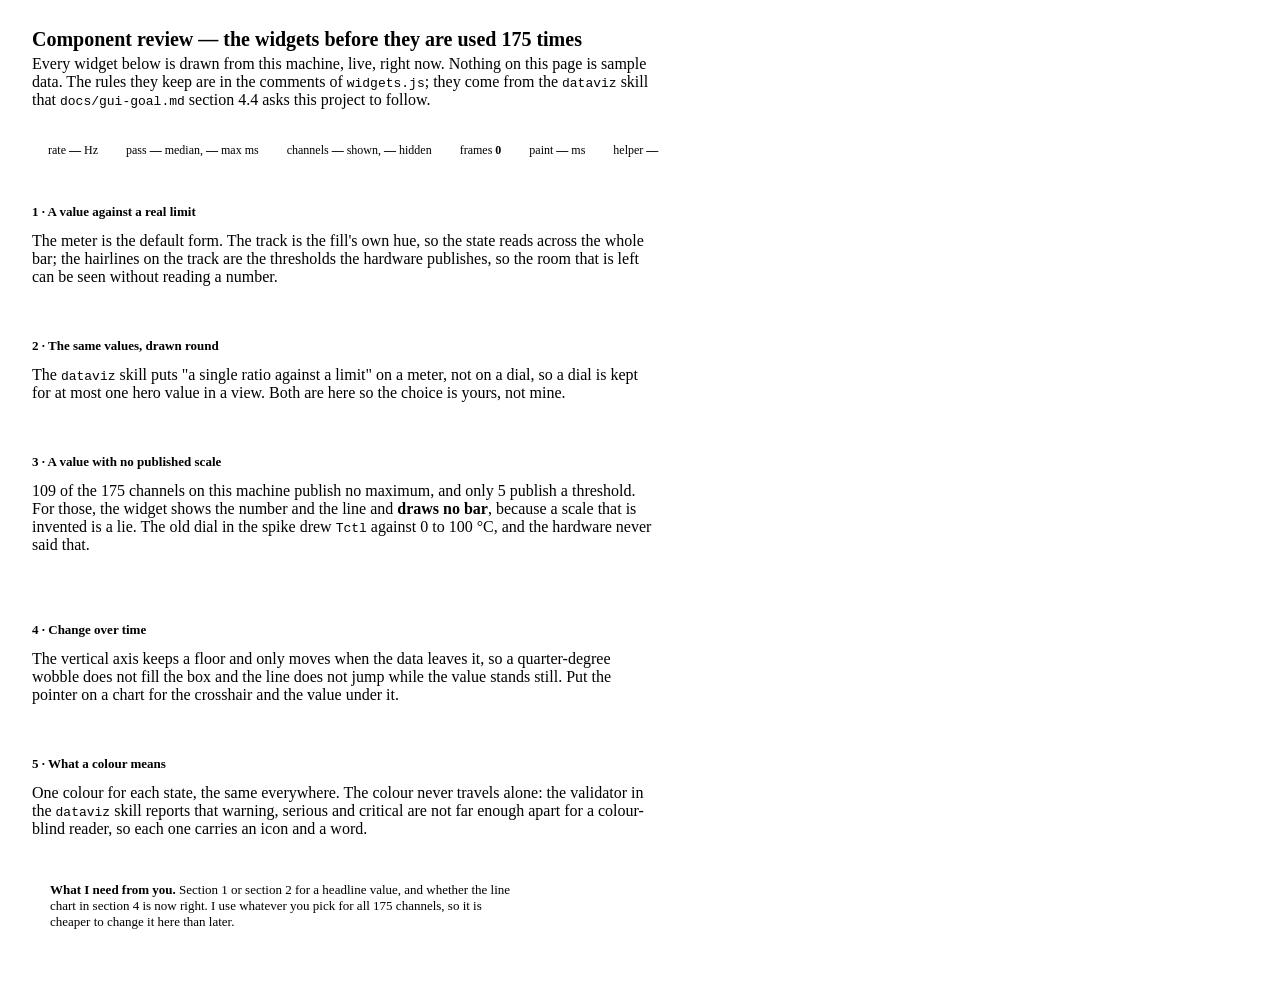
==== src/sensors_gui/web/static/gallery.html @ 1b0311c0 "feat(web): build the front end and rebuild the widget set Gova accepted the stack at checkpoint 1 an" ====
<!doctype html>
<html lang="en">
<head>
<meta charset="utf-8">
<link rel="icon" href="data:image/svg+xml,%3Csvg xmlns='http://www.w3.org/2000/svg' viewBox='0 0 16 16'%3E%3Crect width='16' height='16' rx='3' fill='%231a1a19'/%3E%3Cpath d='M2 11 L5 11 L7 5 L9 13 L11 8 L14 8' stroke='%233987e5' stroke-width='1.6' fill='none' stroke-linecap='round' stroke-linejoin='round'/%3E%3C/svg%3E">
<title>sensors-gui — component review</title>
<link rel="stylesheet" href="/static/tokens.css">
<link rel="stylesheet" href="/static/widgets.css">
<style>
  * { box-sizing: border-box; }
  body {
    margin: 0; background: var(--plane); color: var(--ink);
    font: 14px/1.45 var(--sans); padding: 28px 32px 60px;
  }
  h1 { font-size: 20px; font-weight: 600; margin: 0 0 4px; }
  h2 {
    font-size: 13px; font-weight: 600; color: var(--ink-secondary);
    margin: 36px 0 4px; padding-bottom: 8px; border-bottom: 1px solid var(--border);
  }
  p.note { color: var(--ink-muted); margin: 0 0 6px; max-width: 78ch; }
  p.lead { color: var(--ink-secondary); margin: 0 0 24px; max-width: 78ch; }
  .row { display: flex; flex-wrap: wrap; gap: var(--gap); align-items: flex-start; margin-top: 16px; }
  .status {
    display: flex; gap: 28px; flex-wrap: wrap; font-size: 12px; color: var(--ink-muted);
    background: var(--surface); border: 1px solid var(--border); border-radius: var(--radius);
    padding: 10px 16px; margin-top: 18px; font-variant-numeric: tabular-nums;
  }
  .status b { color: var(--ink); font-weight: 600; }
  .legend { display: flex; gap: 22px; flex-wrap: wrap; margin-top: 14px; font-size: 12px; }
  .legend span { display: inline-flex; align-items: center; gap: 6px; color: var(--ink-secondary); }
  .legend i { font-style: normal; font-size: 10px; }
  .pick {
    background: var(--surface); border: 1px solid var(--border); border-left: 3px solid var(--series);
    border-radius: var(--radius); padding: 14px 18px; margin-top: 16px; max-width: 78ch;
    color: var(--ink-secondary); font-size: 13px;
  }
  .pick b { color: var(--ink); }
</style>
</head>
<body>

<h1>Component review — the widgets before they are used 175 times</h1>
<p class="lead">
  Every widget below is drawn from this machine, live, right now. Nothing on this page is
  sample data. The rules they keep are in the comments of <code>widgets.js</code>; they come
  from the <code>dataviz</code> skill that <code>docs/gui-goal.md</code> section 4.4 asks
  this project to follow.
</p>

<div class="status">
  <span>rate <b id="hz">—</b> Hz</span>
  <span>pass <b id="p50">—</b> median, <b id="pmax">—</b> max ms</span>
  <span>channels <b id="shown">—</b> shown, <b id="hidden">—</b> hidden</span>
  <span>frames <b id="frames">0</b></span>
  <span>paint <b id="paint">—</b> ms</span>
  <span>helper <b id="helper">—</b></span>
</div>

<h2>1 · A value against a real limit</h2>
<p class="note">
  The meter is the default form. The track is the fill's own hue, so the state reads across
  the whole bar; the hairlines on the track are the thresholds the hardware publishes, so the
  room that is left can be seen without reading a number.
</p>
<div class="row" id="meters"></div>

<h2>2 · The same values, drawn round</h2>
<p class="note">
  The <code>dataviz</code> skill puts "a single ratio against a limit" on a meter, not on a
  dial, so a dial is kept for at most one hero value in a view. Both are here so the choice
  is yours, not mine.
</p>
<div class="row" id="dials"></div>

<h2>3 · A value with no published scale</h2>
<p class="note">
  109 of the 175 channels on this machine publish no maximum, and only 5 publish a threshold.
  For those, the widget shows the number and the line and <b>draws no bar</b>, because a
  scale that is invented is a lie. The old dial in the spike drew <code>Tctl</code> against
  0&nbsp;to&nbsp;100&nbsp;°C, and the hardware never said that.
</p>
<div class="row" id="hero"></div>
<div class="row" id="tiles"></div>

<h2>4 · Change over time</h2>
<p class="note">
  The vertical axis keeps a floor and only moves when the data leaves it, so a quarter-degree
  wobble does not fill the box and the line does not jump while the value stands still. Put
  the pointer on a chart for the crosshair and the value under it.
</p>
<div class="row" id="traces"></div>

<h2>5 · What a colour means</h2>
<p class="note">
  One colour for each state, the same everywhere. The colour never travels alone: the
  validator in the <code>dataviz</code> skill reports that warning, serious and critical are
  not far enough apart for a colour-blind reader, so each one carries an icon and a word.
</p>
<div class="legend" id="legend"></div>

<div class="pick">
  <b>What I need from you.</b> Section 1 or section 2 for a headline value, and whether the
  line chart in section 4 is now right. I use whatever you pick for all 175 channels, so it
  is cheaper to change it here than later.
</div>

<script type="module" src="/static/gallery.js"></script>
</body>
</html>
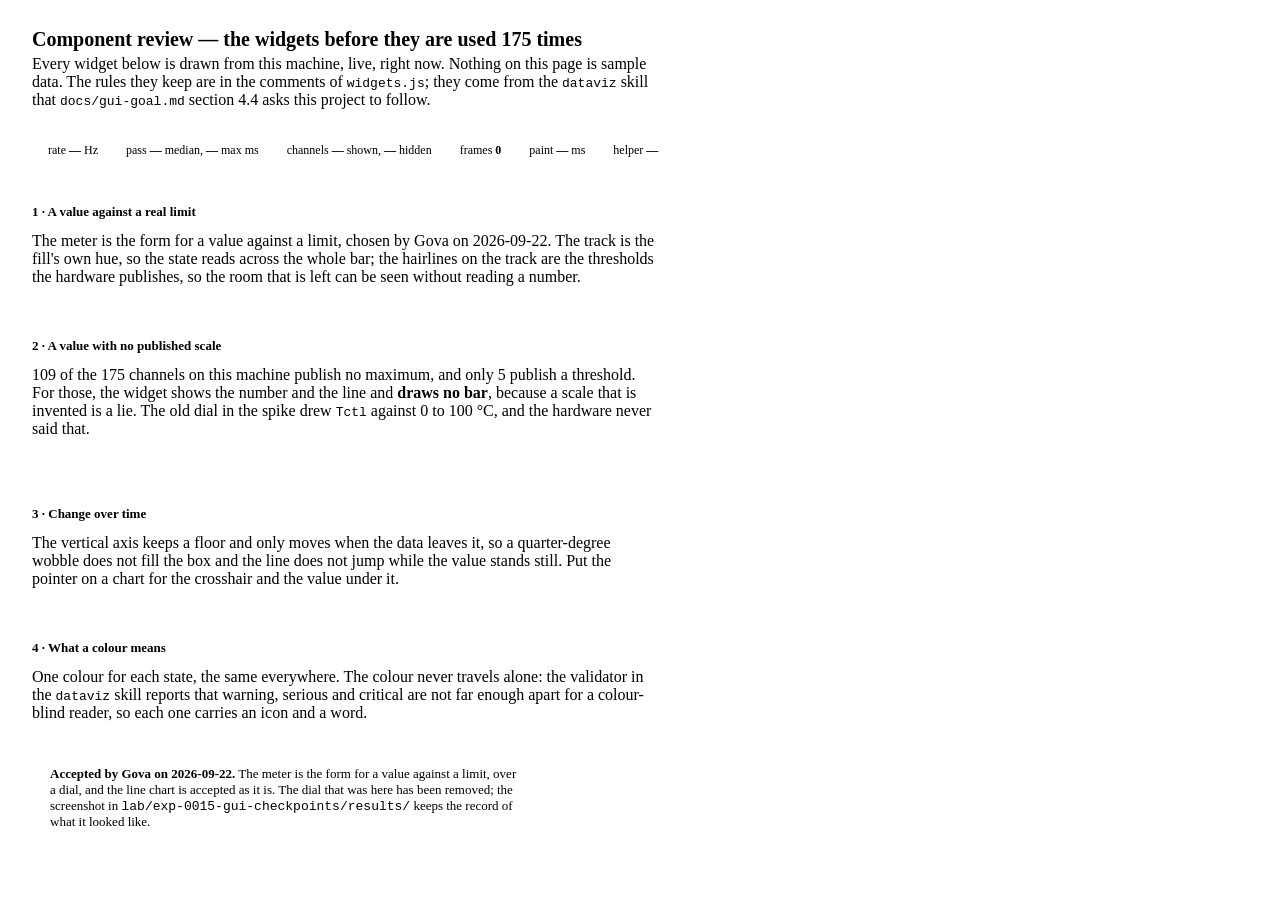
==== commit d4c6774a: "feat(web): add the shell and the summary view Checkpoint 2 of docs/gui-goal.md. Gova chose the meter" ====
--- a/src/sensors_gui/web/static/gallery.html
+++ b/src/sensors_gui/web/static/gallery.html
@@ -58,21 +58,14 @@
 
 <h2>1 · A value against a real limit</h2>
 <p class="note">
-  The meter is the default form. The track is the fill's own hue, so the state reads across
-  the whole bar; the hairlines on the track are the thresholds the hardware publishes, so the
-  room that is left can be seen without reading a number.
+  The meter is the form for a value against a limit, chosen by Gova on 2026-09-22. The track
+  is the fill's own hue, so the state reads across the whole bar; the hairlines on the track
+  are the thresholds the hardware publishes, so the room that is left can be seen without
+  reading a number.
 </p>
 <div class="row" id="meters"></div>
 
-<h2>2 · The same values, drawn round</h2>
-<p class="note">
-  The <code>dataviz</code> skill puts "a single ratio against a limit" on a meter, not on a
-  dial, so a dial is kept for at most one hero value in a view. Both are here so the choice
-  is yours, not mine.
-</p>
-<div class="row" id="dials"></div>
-
-<h2>3 · A value with no published scale</h2>
+<h2>2 · A value with no published scale</h2>
 <p class="note">
   109 of the 175 channels on this machine publish no maximum, and only 5 publish a threshold.
   For those, the widget shows the number and the line and <b>draws no bar</b>, because a
@@ -82,7 +75,7 @@
 <div class="row" id="hero"></div>
 <div class="row" id="tiles"></div>
 
-<h2>4 · Change over time</h2>
+<h2>3 · Change over time</h2>
 <p class="note">
   The vertical axis keeps a floor and only moves when the data leaves it, so a quarter-degree
   wobble does not fill the box and the line does not jump while the value stands still. Put
@@ -90,7 +83,7 @@
 </p>
 <div class="row" id="traces"></div>
 
-<h2>5 · What a colour means</h2>
+<h2>4 · What a colour means</h2>
 <p class="note">
   One colour for each state, the same everywhere. The colour never travels alone: the
   validator in the <code>dataviz</code> skill reports that warning, serious and critical are
@@ -99,9 +92,10 @@
 <div class="legend" id="legend"></div>
 
 <div class="pick">
-  <b>What I need from you.</b> Section 1 or section 2 for a headline value, and whether the
-  line chart in section 4 is now right. I use whatever you pick for all 175 channels, so it
-  is cheaper to change it here than later.
+  <b>Accepted by Gova on 2026-09-22.</b> The meter is the form for a value against a limit,
+  over a dial, and the line chart is accepted as it is. The dial that was here has been
+  removed; the screenshot in <code>lab/exp-0015-gui-checkpoints/results/</code> keeps the
+  record of what it looked like.
 </div>
 
 <script type="module" src="/static/gallery.js"></script>
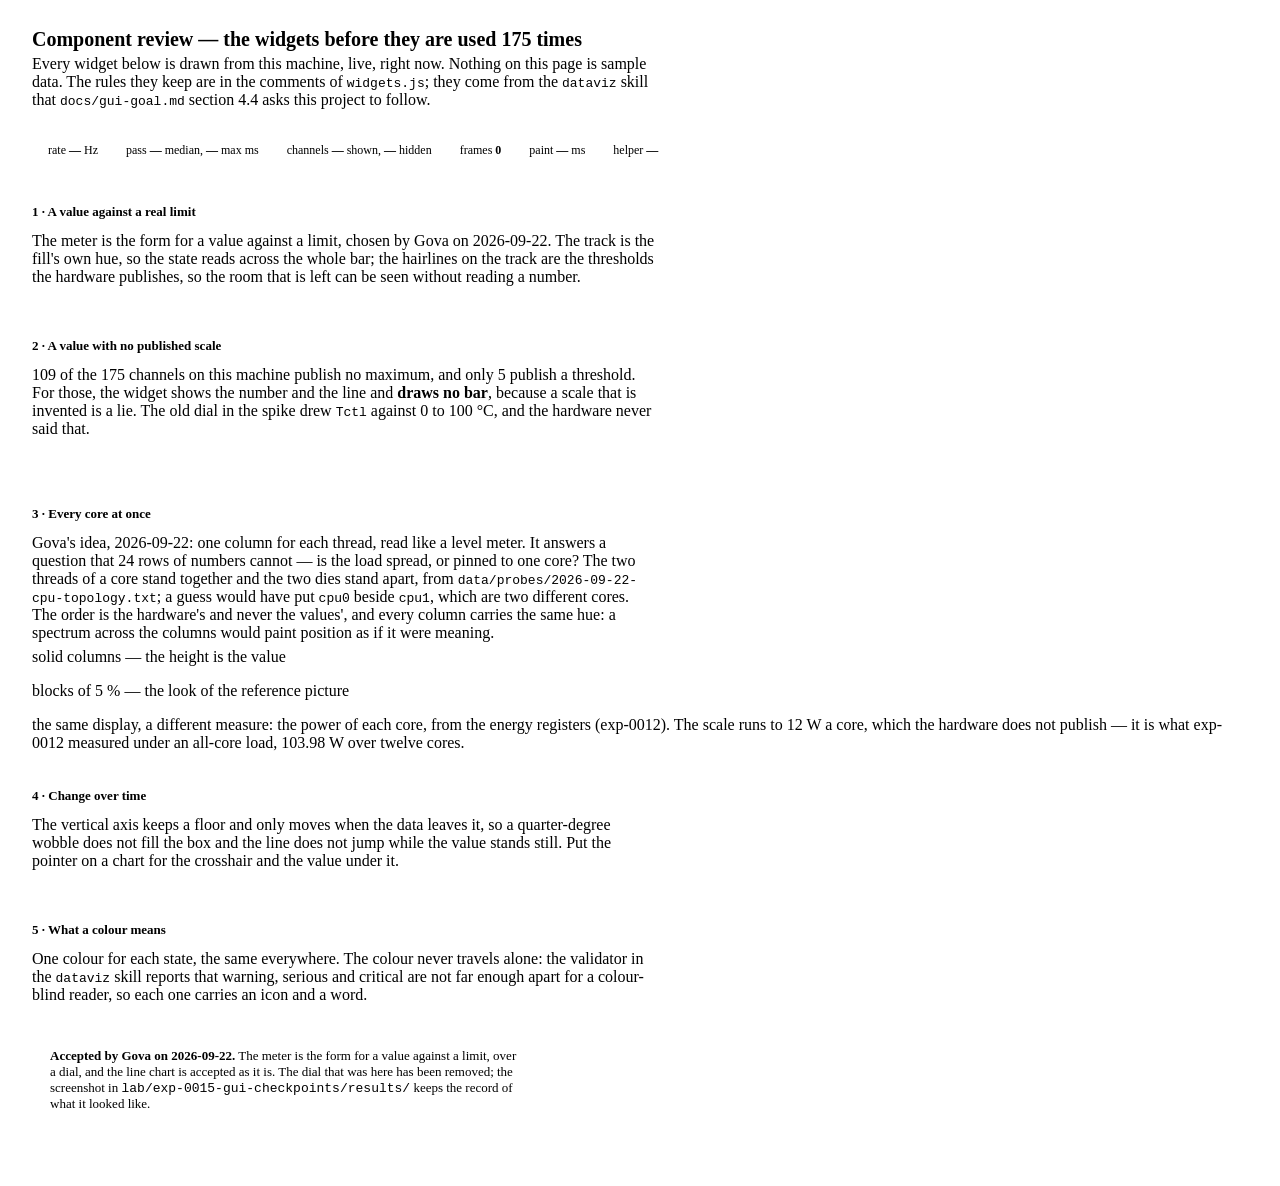
==== commit 7b1a78e7: "feat(web): add a level-meter display of every core Gova's idea: one column for each thread, read lik" ====
--- a/src/sensors_gui/web/static/gallery.html
+++ b/src/sensors_gui/web/static/gallery.html
@@ -75,7 +75,34 @@
 <div class="row" id="hero"></div>
 <div class="row" id="tiles"></div>
 
-<h2>3 · Change over time</h2>
+<h2>3 · Every core at once</h2>
+<p class="note">
+  Gova's idea, 2026-09-22: one column for each thread, read like a level meter. It answers a
+  question that 24 rows of numbers cannot — is the load spread, or pinned to one core? The
+  two threads of a core stand together and the two dies stand apart, from
+  <code>data/probes/2026-09-22-cpu-topology.txt</code>; a guess would have put
+  <code>cpu0</code> beside <code>cpu1</code>, which are two different cores. The order is the
+  hardware's and never the values', and every column carries the same hue: a spectrum across
+  the columns would paint position as if it were meaning.
+</p>
+<div class="card" style="width: 100%">
+  <div class="label">solid columns — the height is the value</div>
+  <div id="cores-solid"></div>
+</div>
+<div class="card" style="width: 100%; margin-top: 16px">
+  <div class="label">blocks of 5 % — the look of the reference picture</div>
+  <div id="cores-segmented"></div>
+</div>
+<div class="card" style="width: 100%; margin-top: 16px">
+  <div class="label">
+    the same display, a different measure: the power of each core, from the energy registers
+    (exp-0012). The scale runs to 12 W a core, which the hardware does not publish — it is
+    what exp-0012 measured under an all-core load, 103.98 W over twelve cores.
+  </div>
+  <div id="cores-power"></div>
+</div>
+
+<h2>4 · Change over time</h2>
 <p class="note">
   The vertical axis keeps a floor and only moves when the data leaves it, so a quarter-degree
   wobble does not fill the box and the line does not jump while the value stands still. Put
@@ -83,7 +110,7 @@
 </p>
 <div class="row" id="traces"></div>
 
-<h2>4 · What a colour means</h2>
+<h2>5 · What a colour means</h2>
 <p class="note">
   One colour for each state, the same everywhere. The colour never travels alone: the
   validator in the <code>dataviz</code> skill reports that warning, serious and critical are
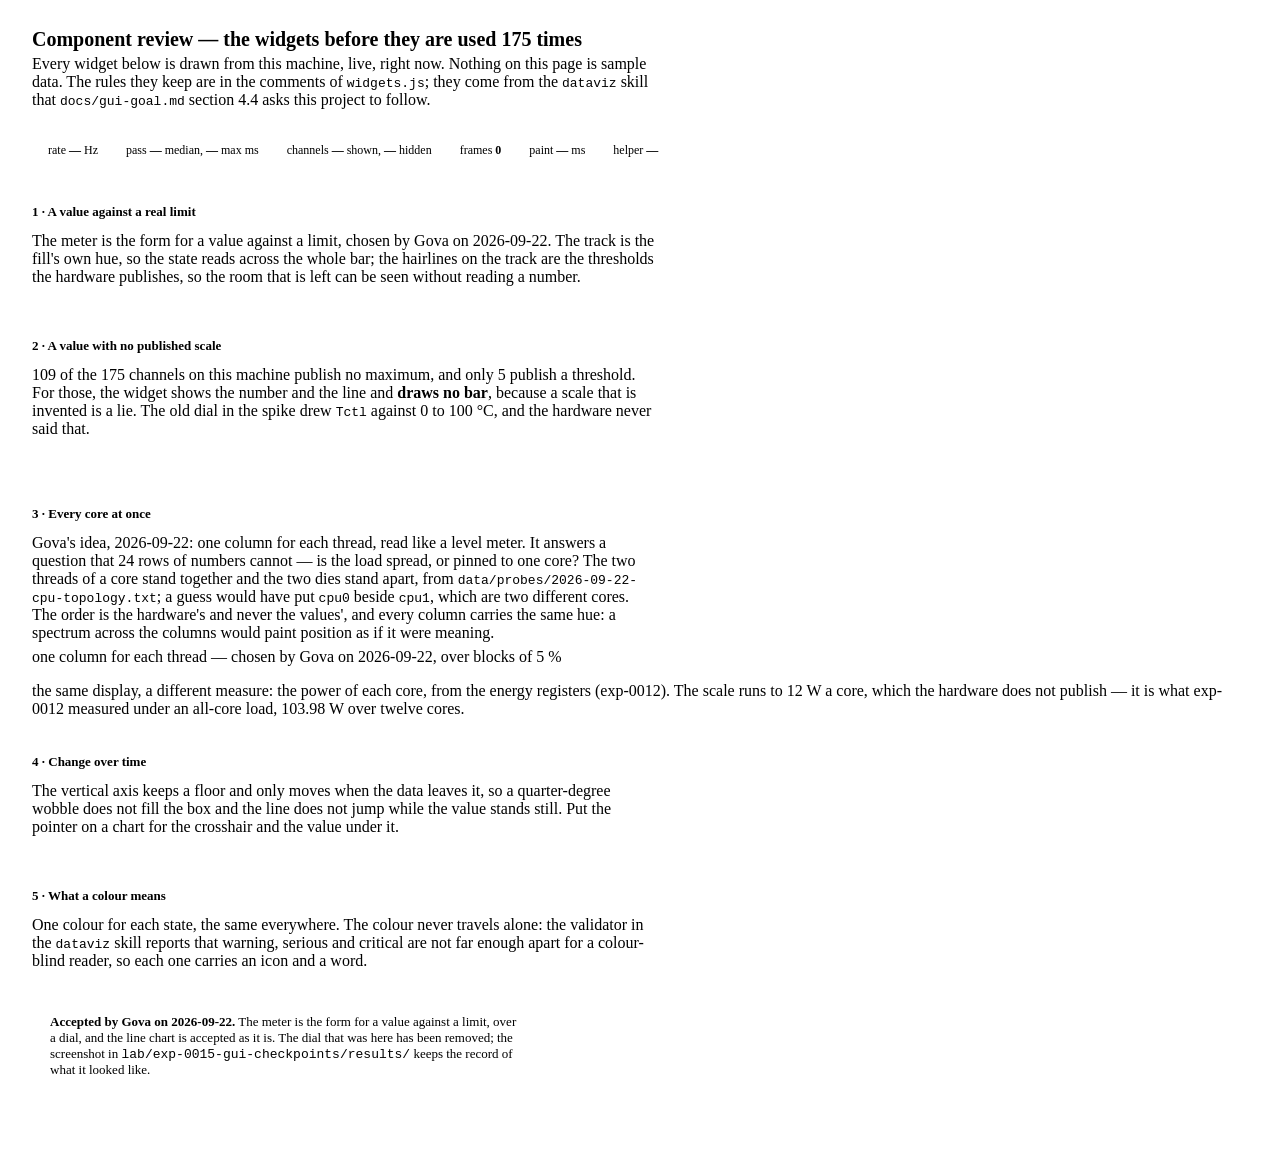
==== commit f1d3b0df: "feat(web): keep the solid core columns, and drop the blocks Gova chose the solid form on 2026-09-22 " ====
--- a/src/sensors_gui/web/static/gallery.html
+++ b/src/sensors_gui/web/static/gallery.html
@@ -86,12 +86,8 @@
   the columns would paint position as if it were meaning.
 </p>
 <div class="card" style="width: 100%">
-  <div class="label">solid columns — the height is the value</div>
+  <div class="label">one column for each thread — chosen by Gova on 2026-09-22, over blocks of 5 %</div>
   <div id="cores-solid"></div>
-</div>
-<div class="card" style="width: 100%; margin-top: 16px">
-  <div class="label">blocks of 5 % — the look of the reference picture</div>
-  <div id="cores-segmented"></div>
 </div>
 <div class="card" style="width: 100%; margin-top: 16px">
   <div class="label">
